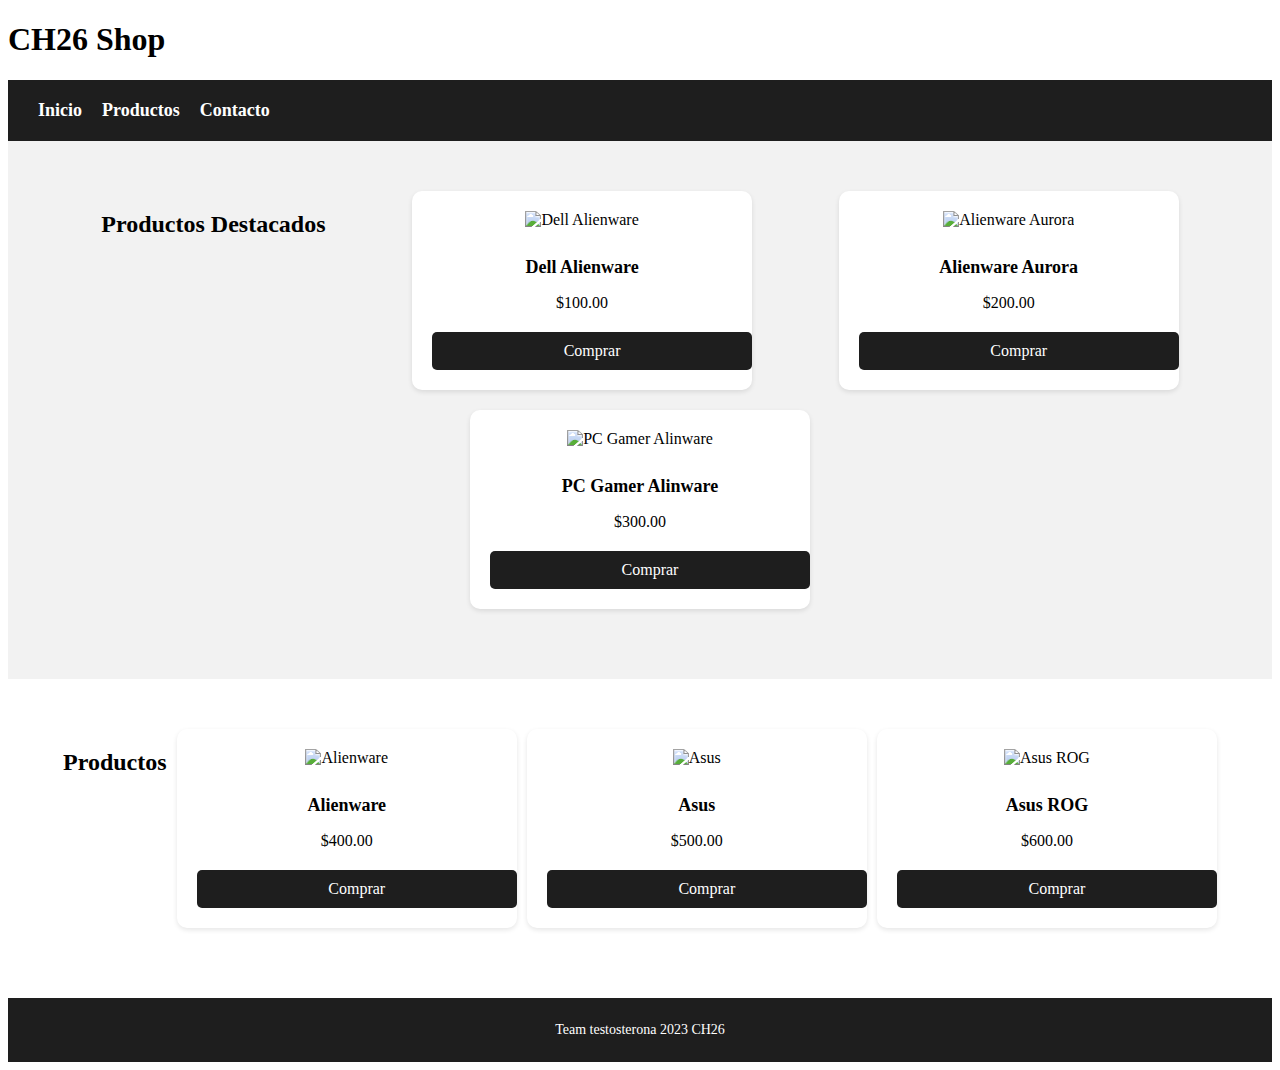
==== index.html @ aec02131 "feat: agregando icon link a documentos" ====
<!DOCTYPE html>
<html>
  <head>
    <title>CH26 Shop</title>
    <link rel="stylesheet" href="./assets/style/style.css">
    <link rel="stylesheet" href="./assets/style/navbar.css">
    <link rel="icon" href="./assets/img/compuico1.png">
  </head>
  <body>
    <header>
      <h1>CH26 Shop</h1>
      <nav>
        <ul>
          <li><a href="./index.html">Inicio</a></li>
          <li><a href="tienda.html">Productos</a></li>
          <li><a href="contacto.html">Contacto</a></li>
        </ul>
      </nav>
    </header>
    <main>
      <section class="featured">
        <h2>Productos Destacados</h2>
        <div class="product">
            <img src="https://cdn1.smartprix.com/rx-iKJLpvWvy-w1200-h1200/KJLpvWvy.jpg" alt="Dell Alienware">
            <h3>Dell Alienware</h3>
            <p>$100.00</p>
            <a href="#" class="button">Comprar</a>
        </div>
        <div class="product">
          <img src="https://encrypted-tbn0.gstatic.com/images?q=tbn:ANd9GcQ1uicPMgKaAc8YsTZVCMpNT_rVmjVfBOcnoA&usqp=CAU" alt="Alienware Aurora">
          <h3>Alienware Aurora</h3>
          <p>$200.00</p>
          <a href="#" class="button">Comprar</a>
        </div>
        <div class="product">
          <img src="https://www.intercompras.com/images/descriptions/101476_caratula4-960x623.jpg" alt="PC Gamer Alinware">
          <h3>PC Gamer Alinware</h3>
          <p>$300.00</p>
          <a href="#" class="button">Comprar</a>
        </div>
      </section>
      <section class="products">
        <h2>Productos</h2>
        <div class="product">
          <img src="https://images.pcel.com/1600/Computadoras-Laptops-DELL-AX17R2-Fi7165123060WW11s-123-430200-YfQZHsacjfadzPdk.jpg" alt="Alienware ">
          <h3>Alienware</h3>
          <p>$400.00</p>
          <a href="#" class="button">Comprar</a>
        </div>
        <div class="product">
          <img src="https://m.media-amazon.com/images/I/41KizRWLY7L.jpg" alt="Asus">
          <h3>Asus</h3>
          <p>$500.00</p>
          <a href="#" class="button">Comprar</a>
        </div>
        <div class="product">
          <img src="https://www.asus.com/media/Odin/Websites/global/ProductLine/20200824120814.jpg" alt="Asus ROG">
          <h3>Asus ROG</h3>
          <p>$600.00</p>
          <a href="#" class="button">Comprar</a>
        </div>
      </section>
    </main>
    <footer>
      <p>Team testosterona 2023 CH26</p>
    </footer>
  </body>
</html>
---- assets/style/style.css ----
/* Estilos para los productos destacados */
.featured {
background-color: #F2F2F2;
display: flex;
flex-wrap: wrap;
justify-content: space-around;
padding: 50px;
}

.featured h2 {
font-size: 24px;
margin-bottom: 20px;
}

.product {
background-color: #FFF;
border-radius: 10px;
box-shadow: 0px 2px 5px rgba(0, 0, 0, 0.1);
margin-bottom: 20px;
padding: 20px;
text-align: center;
width: 300px;
}

.product img {
height: 200px;
margin-bottom: 10px;
width: 100%;
}

.product h3 {
font-size: 18px;
margin-bottom: 10px;
}

.product p {
font-size: 16px;
margin-bottom: 20px;
}

.product .button {
background-color: #1E1E1E;
border: none;
border-radius: 5px;
color: #FFF;
cursor: pointer;
display: inline-block;
font-size: 16px;
padding: 10px;
text-align: center;
text-decoration: none;
width: 100%;
transition: background-color 0.3s ease;
}

.product .button:hover {
background-color: #000;
}

/* Estilos para los productos */
.products {
display: flex;
flex-wrap: wrap;
justify-content: space-around;
padding: 50px;
}

.products h2 {
font-size: 24px;
margin-bottom: 20px;
}

/* Estilos para el pie de página */
footer {
background-color: #1E1E1E;
color: #FFF;
padding: 10px;
text-align: center;
}

footer p {
font-size: 14px;
}

/* Estilos para dispositivos móviles */
@media (max-width: 768px) {
header {
flex-direction: column;
align-items: center;
}

nav {
margin-top: 20px;
}

.featured, .products {
padding: 20px;
}

.product {
margin-right: 10px;
margin-left: 10px;
}
}
---- assets/style/navbar.css ----
nav {
  background-color: #1E1E1E;
  display: flex;
  justify-content: space-between;
  align-items: center;
  padding: 20px;
}

nav ul {
  display: flex;
  list-style: none;
  margin: 0;
  padding: 0;
}

nav li {
  margin: 0 10px;
}

nav a {
  color: #FFF;
  text-decoration: none;
  transition: color 0.3s ease;
  font-size: 18px;
  font-weight: bold;
}

nav a:hover {
  color: #F2F2F2;
}

@media (max-width: 768px) {
  nav {
    flex-direction: column;
    align-items: flex-start;
  }
  
  nav ul {
    flex-direction: column;
    align-items: flex-start;
    margin-top: 20px;
  }
  
  nav li {
    margin: 10px 0;
  }
}
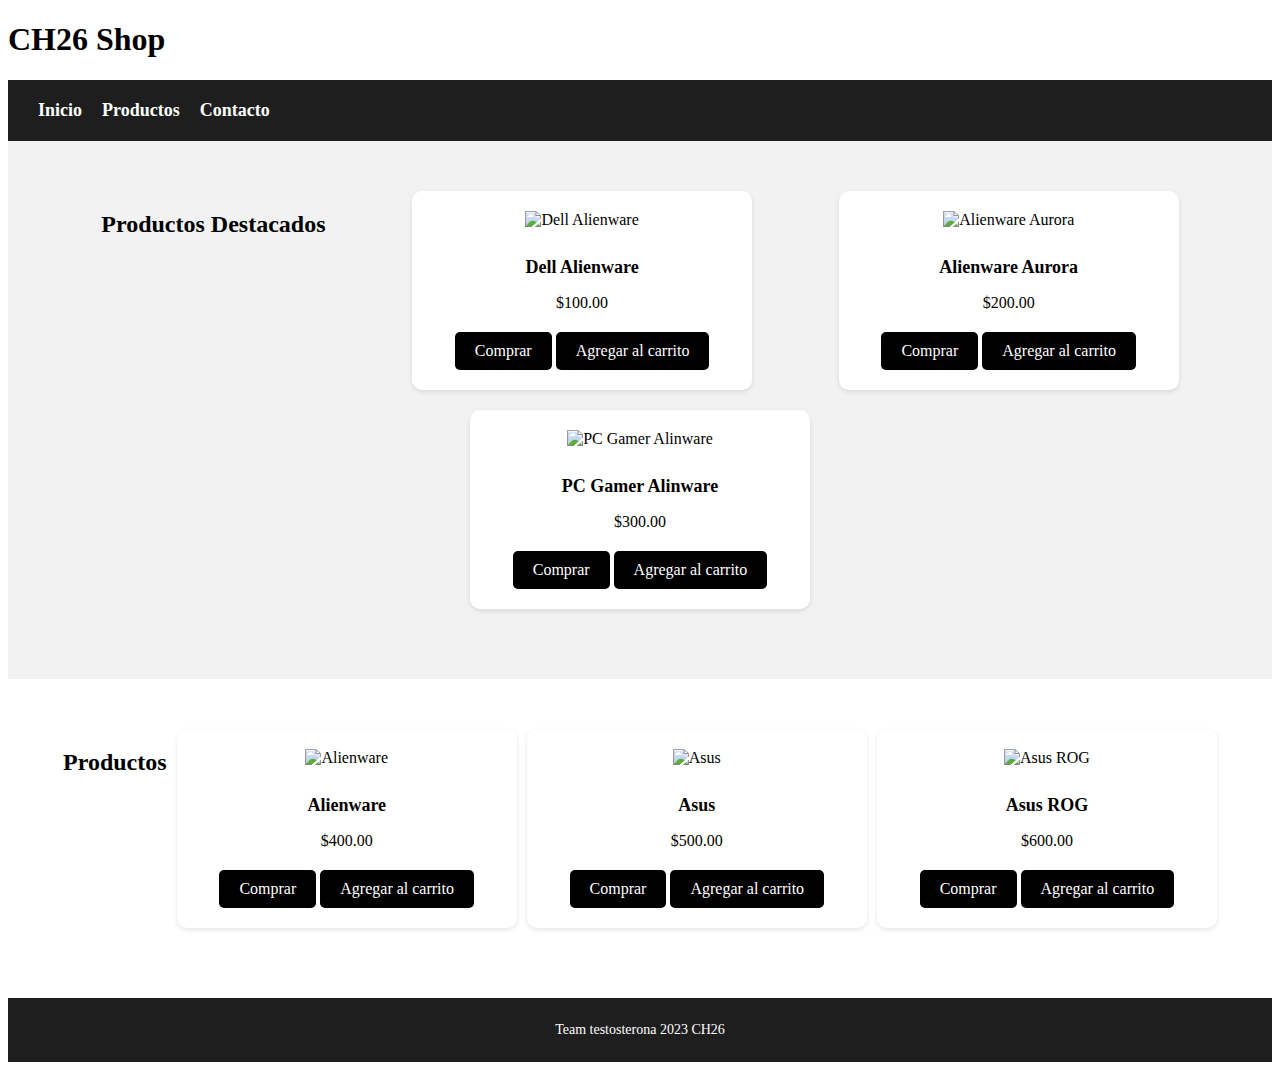
==== commit 8c1f46e7: "cambios botones" ====
--- a/index.html
+++ b/index.html
@@ -4,6 +4,7 @@
     <title>CH26 Shop</title>
     <link rel="stylesheet" href="./assets/style/style.css">
     <link rel="stylesheet" href="./assets/style/navbar.css">
+    <link rel="stylesheet" href="./assets/style/producto.css">
     <link rel="icon" href="./assets/img/compuico1.png">
   </head>
   <body>
@@ -24,19 +25,22 @@
             <img src="https://cdn1.smartprix.com/rx-iKJLpvWvy-w1200-h1200/KJLpvWvy.jpg" alt="Dell Alienware">
             <h3>Dell Alienware</h3>
             <p>$100.00</p>
-            <a href="#" class="button">Comprar</a>
+            <a href="#" class="product-button">Comprar</a>
+            <a href="#" class="product-button">Agregar al carrito</a>
         </div>
         <div class="product">
           <img src="https://encrypted-tbn0.gstatic.com/images?q=tbn:ANd9GcQ1uicPMgKaAc8YsTZVCMpNT_rVmjVfBOcnoA&usqp=CAU" alt="Alienware Aurora">
           <h3>Alienware Aurora</h3>
           <p>$200.00</p>
-          <a href="#" class="button">Comprar</a>
+          <a href="#" class="product-button">Comprar</a>
+          <a href="#" class="product-button">Agregar al carrito</a>
         </div>
         <div class="product">
           <img src="https://www.intercompras.com/images/descriptions/101476_caratula4-960x623.jpg" alt="PC Gamer Alinware">
           <h3>PC Gamer Alinware</h3>
           <p>$300.00</p>
-          <a href="#" class="button">Comprar</a>
+          <a href="#" class="product-button">Comprar</a>
+          <a href="#" class="product-button">Agregar al carrito</a>
         </div>
       </section>
       <section class="products">
@@ -45,19 +49,22 @@
           <img src="https://images.pcel.com/1600/Computadoras-Laptops-DELL-AX17R2-Fi7165123060WW11s-123-430200-YfQZHsacjfadzPdk.jpg" alt="Alienware ">
           <h3>Alienware</h3>
           <p>$400.00</p>
-          <a href="#" class="button">Comprar</a>
+          <a href="#" class="product-button">Comprar</a>
+          <a href="#" class="product-button">Agregar al carrito</a>
         </div>
         <div class="product">
           <img src="https://m.media-amazon.com/images/I/41KizRWLY7L.jpg" alt="Asus">
           <h3>Asus</h3>
           <p>$500.00</p>
-          <a href="#" class="button">Comprar</a>
+          <a href="#" class="product-button">Comprar</a>
+          <a href="#" class="product-button">Agregar al carrito</a>
         </div>
         <div class="product">
           <img src="https://www.asus.com/media/Odin/Websites/global/ProductLine/20200824120814.jpg" alt="Asus ROG">
           <h3>Asus ROG</h3>
           <p>$600.00</p>
-          <a href="#" class="button">Comprar</a>
+          <a href="#" class="product-button">Comprar</a>
+          <a href="#" class="product-button">Agregar al carrito</a>
         </div>
       </section>
     </main>
--- a/assets/style/style.css
+++ b/assets/style/style.css
@@ -101,4 +101,14 @@
 margin-right: 10px;
 margin-left: 10px;
 }
-}+}
+
+.container {
+    width: 100%;
+    margin: 0 auto;
+    height: auto;
+}
+ img:hover {
+	-webkit-filter: blur(0);
+	filter: blur(0);
+ }
--- a/assets/style/producto.css
+++ b/assets/style/producto.css
@@ -0,0 +1,54 @@
+.product-container {
+    display: flex;
+    flex-direction: row;
+    justify-content: space-between;
+    align-items: center;
+    border: 1px solid #ccc;
+    border-radius: 5px;
+    padding: 10px;
+    margin-bottom: 20px;
+  }
+  
+  .product-image {
+    flex: 1;
+    margin-right: 20px;
+  }
+  
+  .product-image img {
+    max-width: 100%;
+    height: auto;
+  }
+  
+  .product-info {
+    flex: 2;
+  }
+  
+  .product-title {
+    font-size: 1.2rem;
+    margin-bottom: 10px;
+  }
+  
+  .product-price {
+    font-size: 1.5rem;
+    font-weight: bold;
+    margin-bottom: 10px;
+  }
+  
+  .product-description {
+    margin-bottom: 10px;
+  }
+  
+  .product-button {
+    display: inline-block;
+    padding: 10px 20px;
+    background-color:black;
+    color: #fff;
+    border-radius: 5px;
+    text-decoration: none;
+    transition: background-color 0.3s ease;
+  }
+  
+  .product-button:hover {
+    background-color: #0056b3;
+  }
+  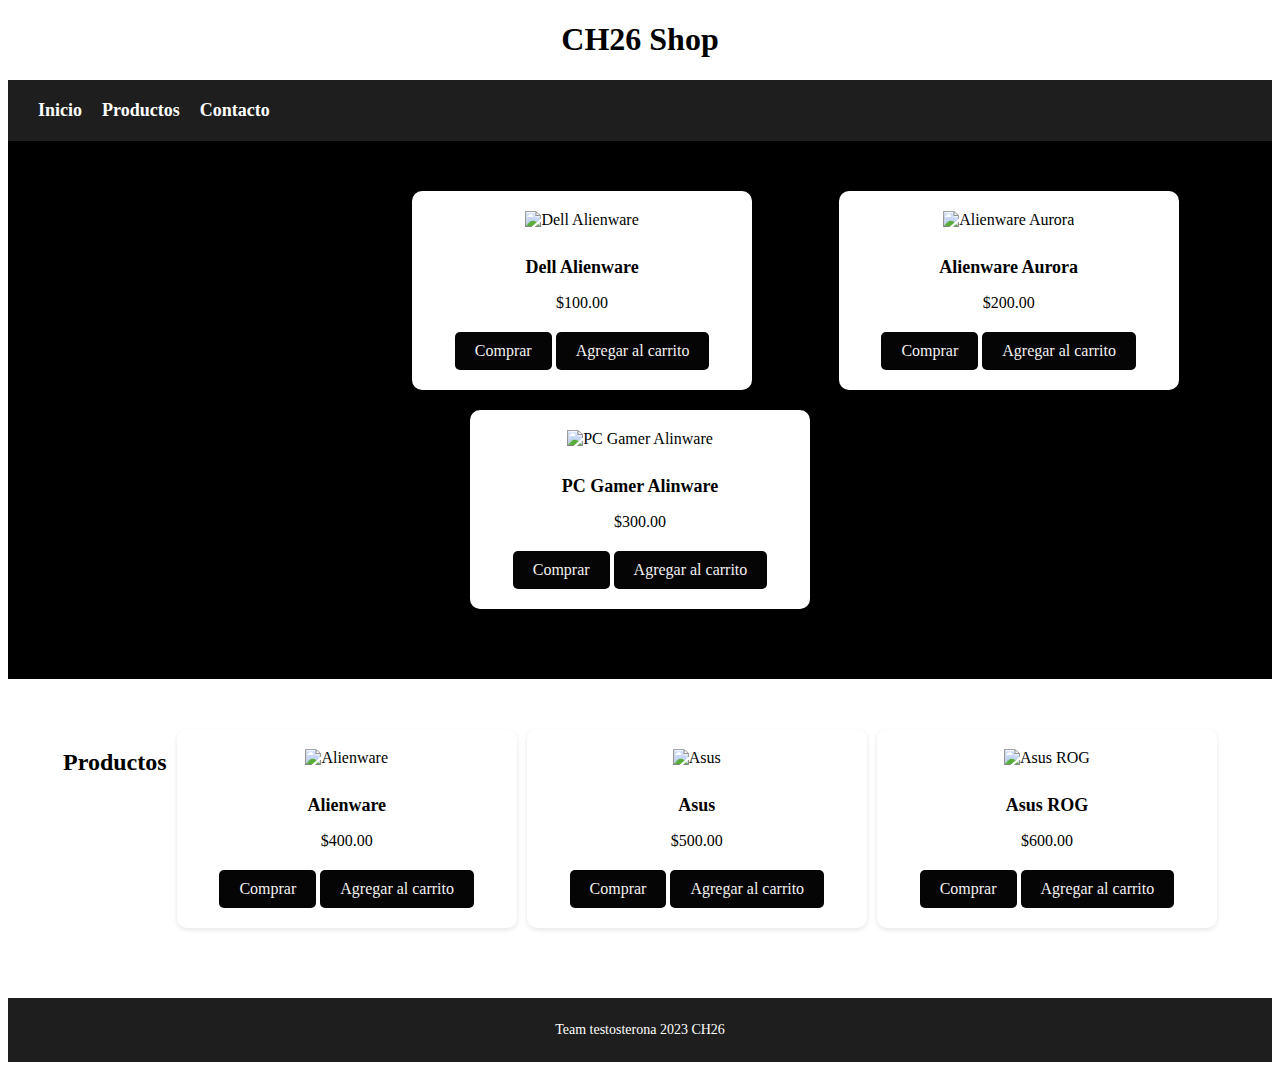
==== commit bf64376e: "modificacion de botones y colores" ====
--- a/index.html
+++ b/index.html
@@ -29,7 +29,7 @@
             <a href="#" class="product-button">Agregar al carrito</a>
         </div>
         <div class="product">
-          <img src="https://encrypted-tbn0.gstatic.com/images?q=tbn:ANd9GcQ1uicPMgKaAc8YsTZVCMpNT_rVmjVfBOcnoA&usqp=CAU" alt="Alienware Aurora">
+          <img src="https://m.media-amazon.com/images/I/71Jp27bTQoL._AC_SL1500_.jpg" alt="Alienware Aurora">
           <h3>Alienware Aurora</h3>
           <p>$200.00</p>
           <a href="#" class="product-button">Comprar</a>
--- a/assets/style/style.css
+++ b/assets/style/style.css
@@ -1,12 +1,14 @@
 /* Estilos para los productos destacados */
 .featured {
-background-color: #F2F2F2;
+background-color:black;
 display: flex;
 flex-wrap: wrap;
 justify-content: space-around;
 padding: 50px;
 }
-
+h1{
+    text-align: center;
+}
 .featured h2 {
 font-size: 24px;
 margin-bottom: 20px;
@@ -109,6 +111,6 @@
     height: auto;
 }
  img:hover {
-	-webkit-filter: blur(0);
-	filter: blur(0);
+	-webkit-transform: scale(1.3);
+	transform: scale(1.3);
  }
--- a/assets/style/producto.css
+++ b/assets/style/producto.css
@@ -1,3 +1,4 @@
+
 .product-container {
     display: flex;
     flex-direction: row;
@@ -41,8 +42,8 @@
   .product-button {
     display: inline-block;
     padding: 10px 20px;
-    background-color:black;
-    color: #fff;
+    background-color: #050505;
+    color: #f3f1f1;
     border-radius: 5px;
     text-decoration: none;
     transition: background-color 0.3s ease;
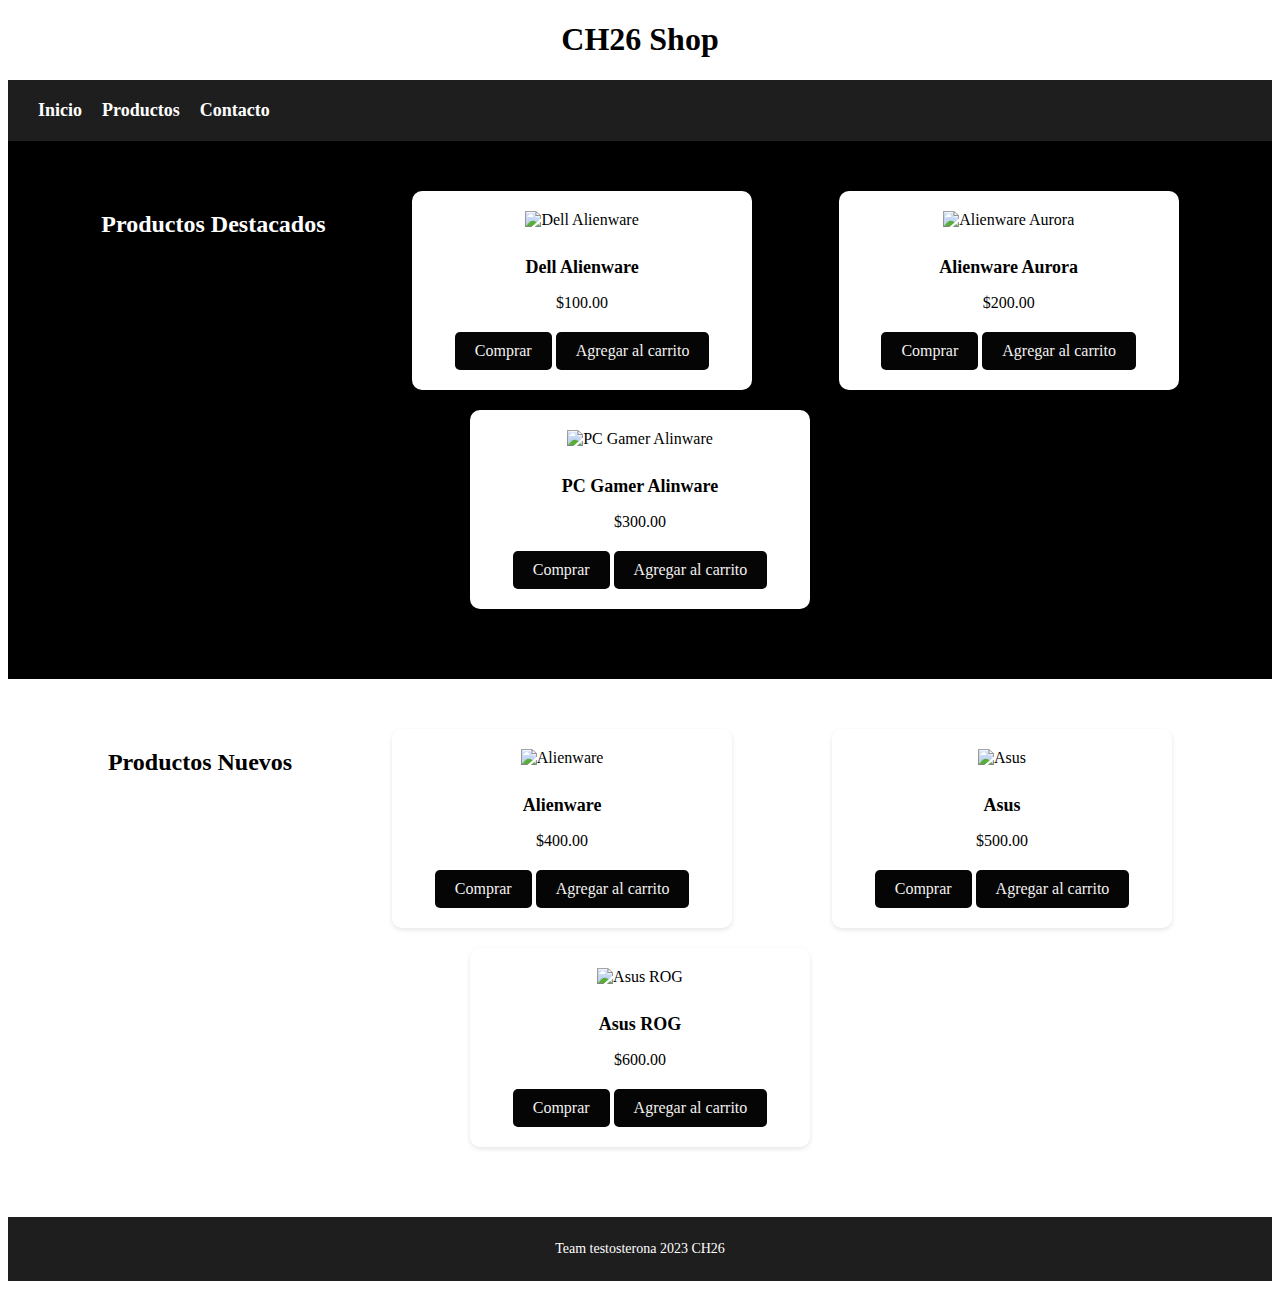
==== commit 16b42fb2: "fix: arreglando errores" ====
--- a/index.html
+++ b/index.html
@@ -20,7 +20,7 @@
     </header>
     <main>
       <section class="featured">
-        <h2>Productos Destacados</h2>
+        <h2 id="destacados">Productos Destacados</h2>
         <div class="product">
             <img src="https://cdn1.smartprix.com/rx-iKJLpvWvy-w1200-h1200/KJLpvWvy.jpg" alt="Dell Alienware">
             <h3>Dell Alienware</h3>
@@ -44,7 +44,7 @@
         </div>
       </section>
       <section class="products">
-        <h2>Productos</h2>
+        <h2>Productos Nuevos</h2>
         <div class="product">
           <img src="https://images.pcel.com/1600/Computadoras-Laptops-DELL-AX17R2-Fi7165123060WW11s-123-430200-YfQZHsacjfadzPdk.jpg" alt="Alienware ">
           <h3>Alienware</h3>
--- a/assets/style/style.css
+++ b/assets/style/style.css
@@ -12,6 +12,10 @@
 .featured h2 {
 font-size: 24px;
 margin-bottom: 20px;
+}
+
+#destacados {
+    color: #FFF;
 }
 
 .product {
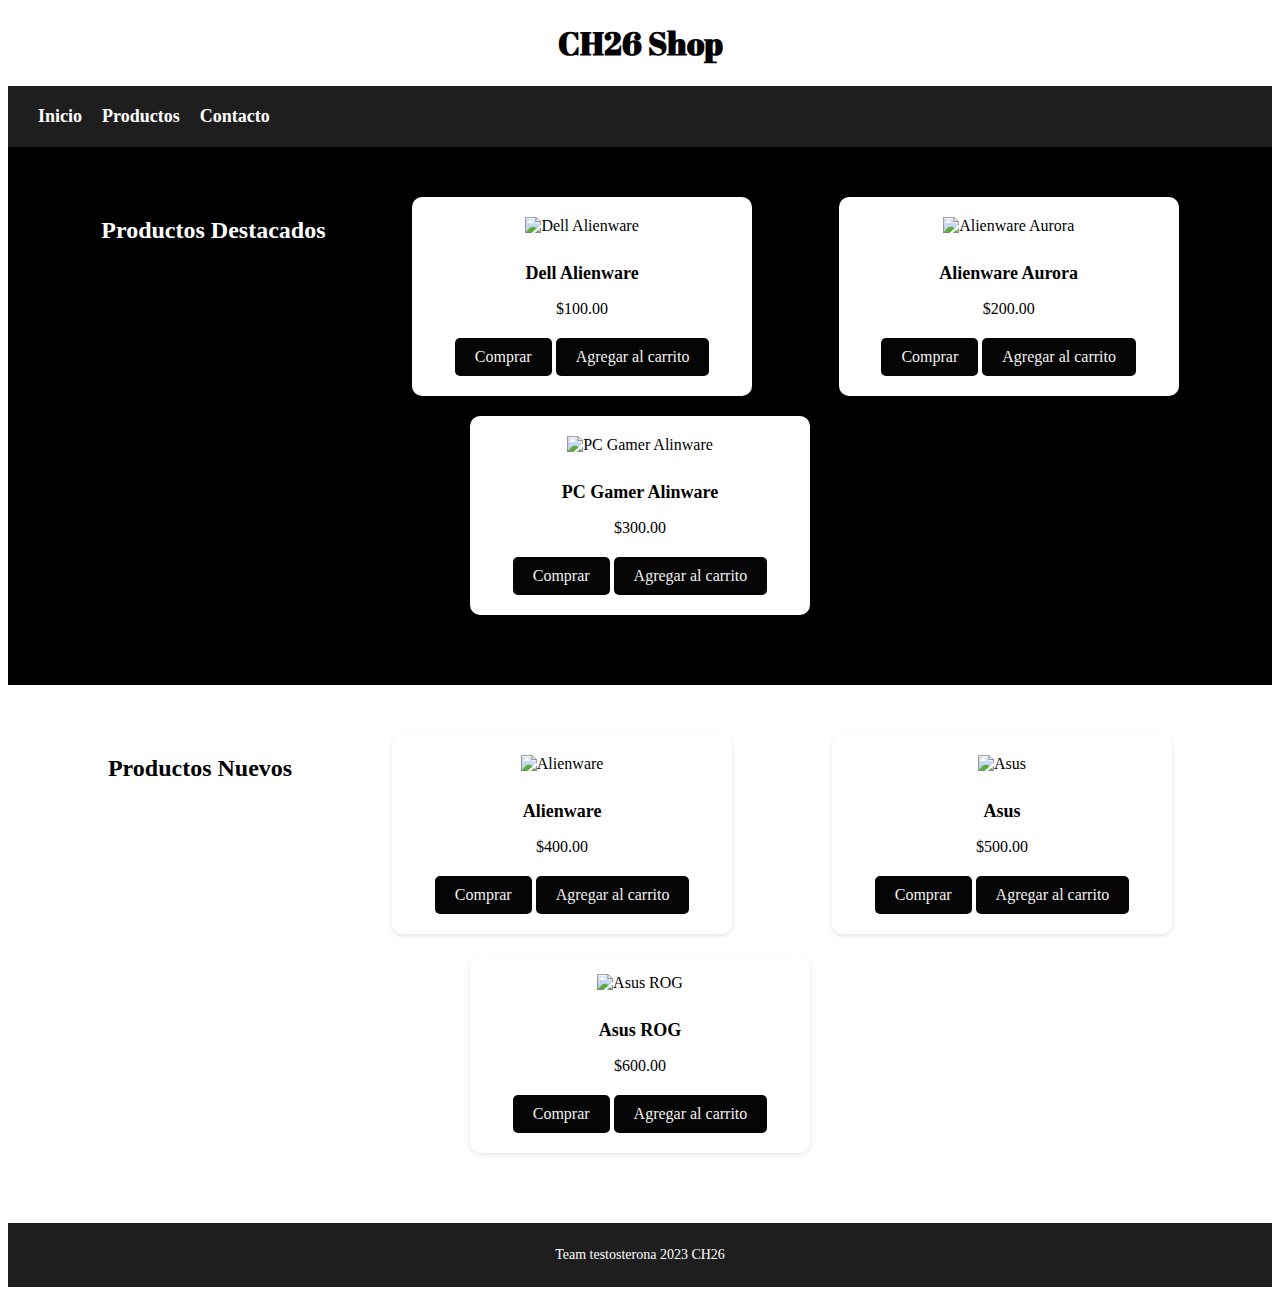
==== commit b631c7f6: "fix: arreglos" ====
--- a/index.html
+++ b/index.html
@@ -5,6 +5,9 @@
     <link rel="stylesheet" href="./assets/style/style.css">
     <link rel="stylesheet" href="./assets/style/navbar.css">
     <link rel="stylesheet" href="./assets/style/producto.css">
+    <link rel="preconnect" href="https://fonts.googleapis.com">
+    <link rel="preconnect" href="https://fonts.gstatic.com" crossorigin>
+    <link href="https://fonts.googleapis.com/css2?family=Abril+Fatface&display=swap" rel="stylesheet">
     <link rel="icon" href="./assets/img/compuico1.png">
   </head>
   <body>
--- a/assets/style/style.css
+++ b/assets/style/style.css
@@ -8,6 +8,7 @@
 }
 h1{
     text-align: center;
+    font-family: 'Abril Fatface', cursive;
 }
 .featured h2 {
 font-size: 24px;
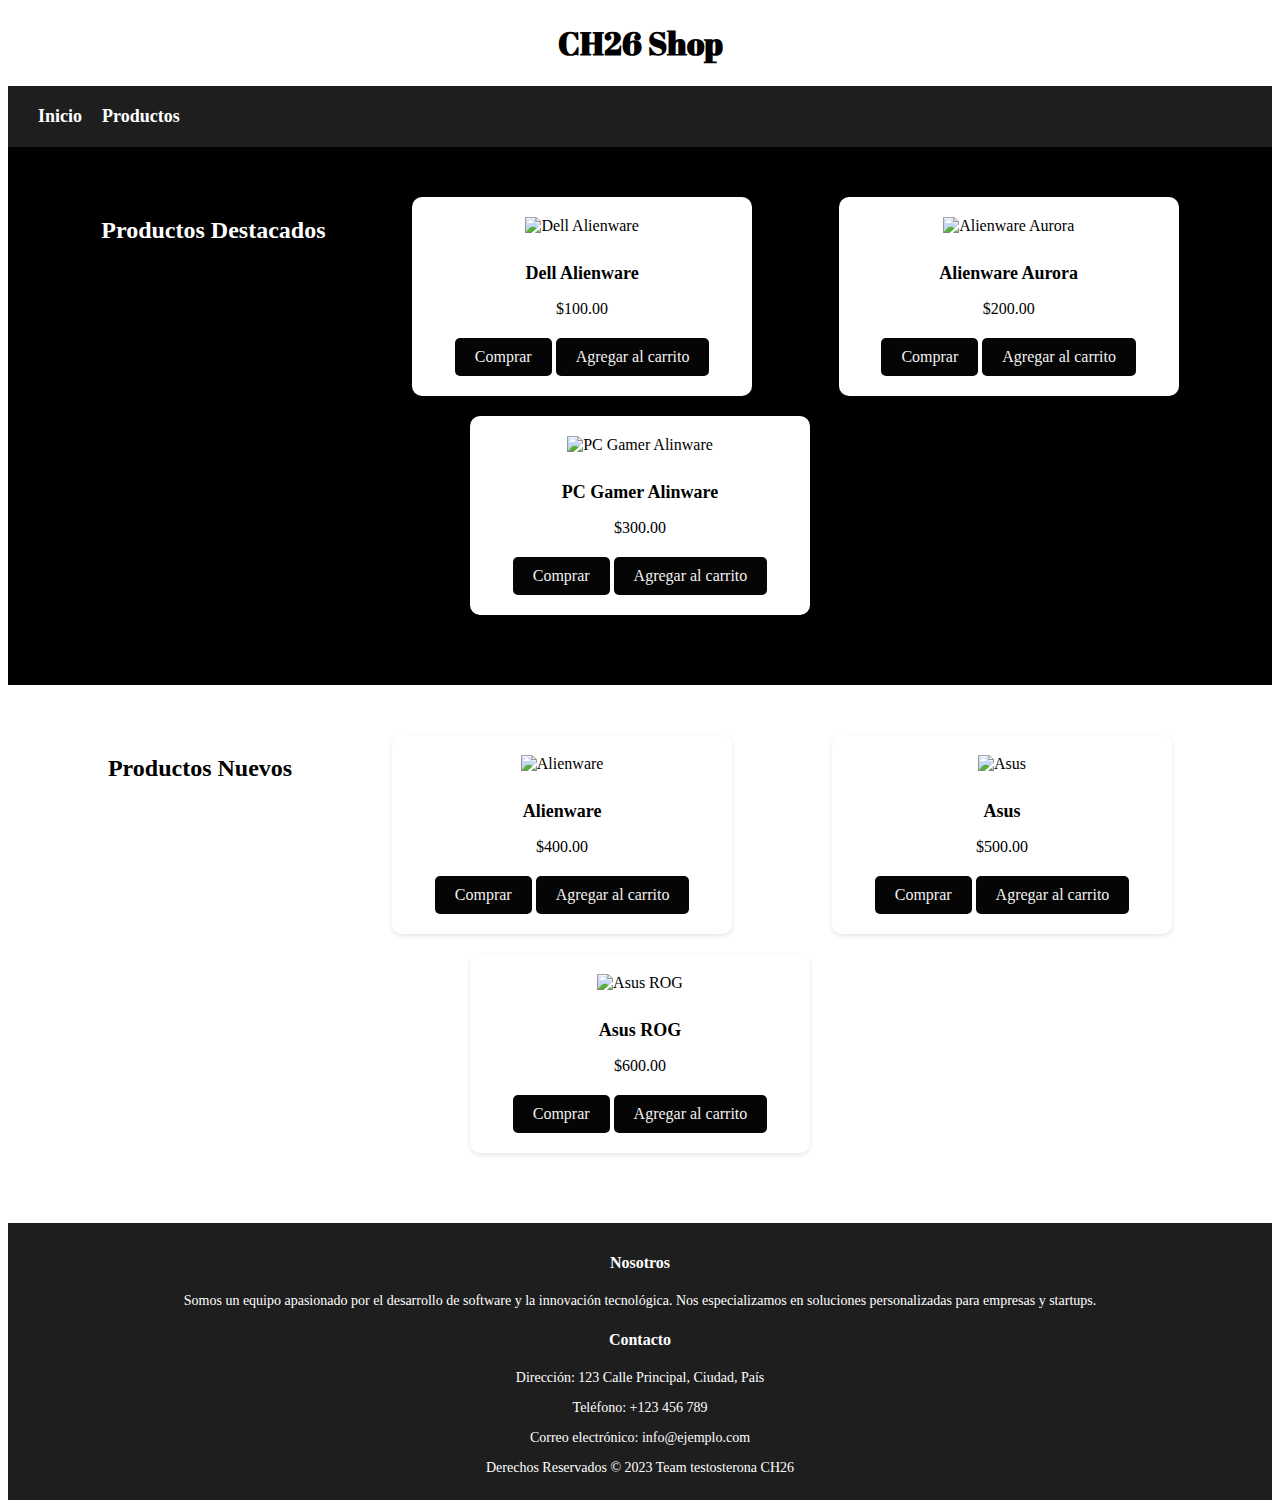
==== commit 65e43a11: "fix: ultimos arreglos" ====
--- a/index.html
+++ b/index.html
@@ -17,7 +17,6 @@
         <ul>
           <li><a href="./index.html">Inicio</a></li>
           <li><a href="tienda.html">Productos</a></li>
-          <li><a href="contacto.html">Contacto</a></li>
         </ul>
       </nav>
     </header>
@@ -72,7 +71,33 @@
       </section>
     </main>
     <footer>
-      <p>Team testosterona 2023 CH26</p>
+      <div class="footer-top">
+        <div class="container">
+          <div class="row">
+            <div class="col-md-4">
+              <h4>Nosotros</h4>
+              <p>Somos un equipo apasionado por el desarrollo de software y la innovación tecnológica. Nos especializamos en soluciones personalizadas para empresas y startups.</p>
+            </div>
+            <div class="col-md-4">
+              <h4>Contacto</h4>
+                <p>Dirección: 123 Calle Principal, Ciudad, País</p>
+                <p>Teléfono: +123 456 789</p>
+                <p>Correo electrónico: info@ejemplo.com</p>
+            </div>
+            <div class="col-md-4">
+            </div>
+          </div>
+        </div>
+      </div>
+      <div class="footer-bottom">
+        <div class="container">
+          <div class="row">
+            <div class="col-md-12">
+              <p>Derechos Reservados &copy; 2023 Team testosterona CH26</p>
+            </div>
+          </div>
+        </div>
+      </div>
     </footer>
   </body>
 </html>
--- a/assets/style/style.css
+++ b/assets/style/style.css
@@ -6,10 +6,12 @@
 justify-content: space-around;
 padding: 50px;
 }
+
 h1{
     text-align: center;
     font-family: 'Abril Fatface', cursive;
 }
+
 .featured h2 {
 font-size: 24px;
 margin-bottom: 20px;
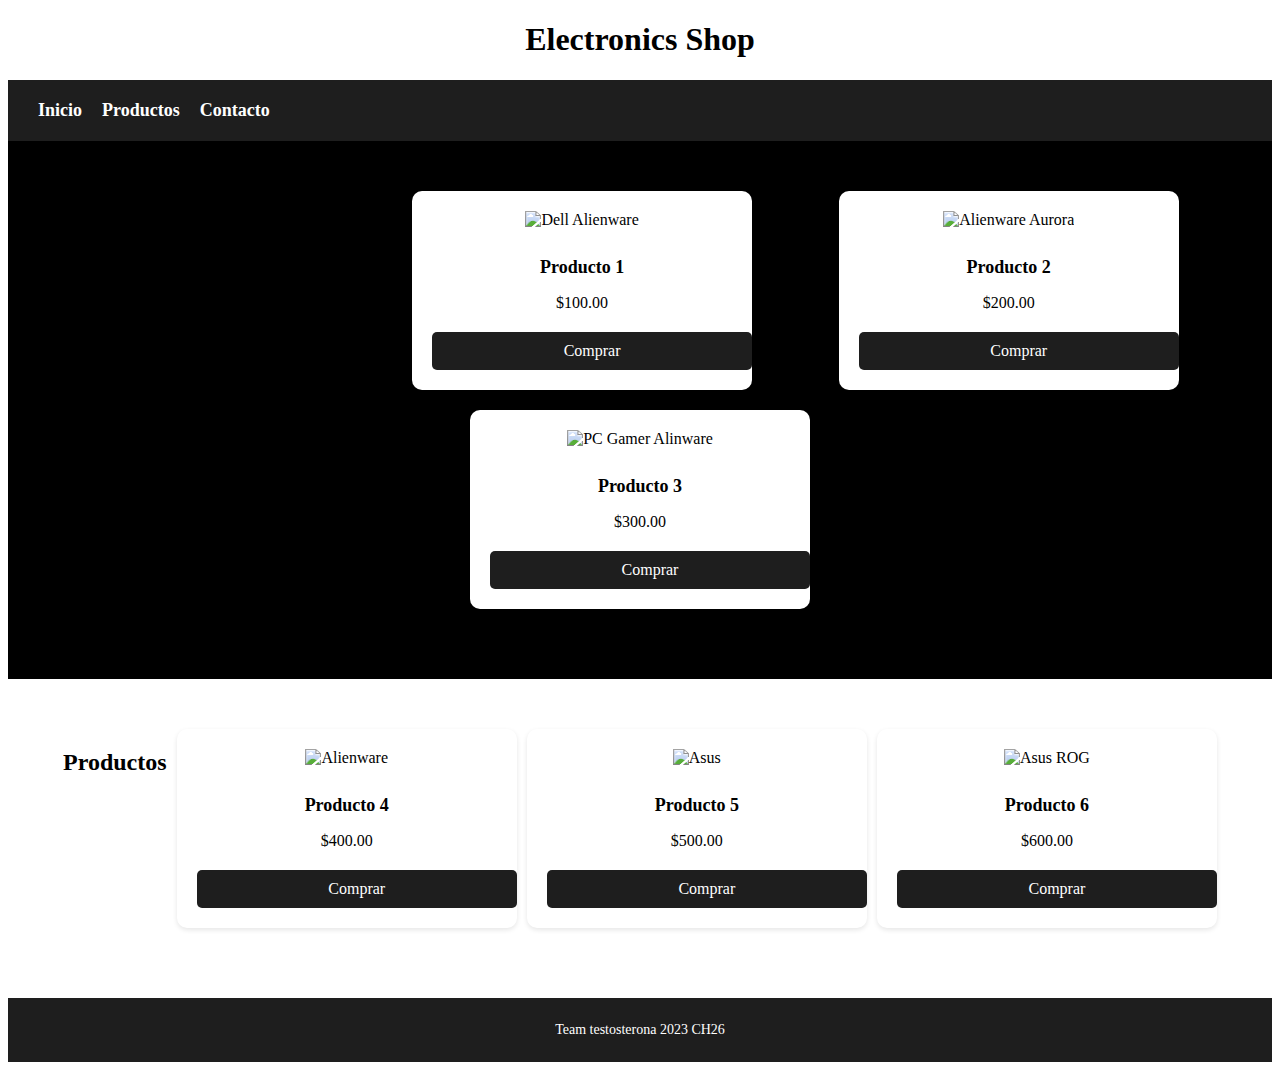
==== commit 13c95337: "." ====
--- a/index.html
+++ b/index.html
@@ -1,103 +1,68 @@
 <!DOCTYPE html>
 <html>
   <head>
-    <title>CH26 Shop</title>
+    <title>Electronics Shop</title>
     <link rel="stylesheet" href="./assets/style/style.css">
     <link rel="stylesheet" href="./assets/style/navbar.css">
-    <link rel="stylesheet" href="./assets/style/producto.css">
-    <link rel="preconnect" href="https://fonts.googleapis.com">
-    <link rel="preconnect" href="https://fonts.gstatic.com" crossorigin>
-    <link href="https://fonts.googleapis.com/css2?family=Abril+Fatface&display=swap" rel="stylesheet">
-    <link rel="icon" href="./assets/img/compuico1.png">
   </head>
   <body>
     <header>
-      <h1>CH26 Shop</h1>
+      <h1>Electronics Shop</h1>
       <nav>
         <ul>
           <li><a href="./index.html">Inicio</a></li>
           <li><a href="tienda.html">Productos</a></li>
+          <li><a href="conatcto.html">Contacto</a></li>
         </ul>
       </nav>
     </header>
     <main>
       <section class="featured">
-        <h2 id="destacados">Productos Destacados</h2>
+        <h2>Productos Destacados</h2>
         <div class="product">
-            <img src="https://cdn1.smartprix.com/rx-iKJLpvWvy-w1200-h1200/KJLpvWvy.jpg" alt="Dell Alienware">
-            <h3>Dell Alienware</h3>
-            <p>$100.00</p>
-            <a href="#" class="product-button">Comprar</a>
-            <a href="#" class="product-button">Agregar al carrito</a>
+          <img src="https://cdn1.smartprix.com/rx-iKJLpvWvy-w1200-h1200/KJLpvWvy.jpg" alt="Dell Alienware">
+          <h3>Producto 1</h3>
+          <p>$100.00</p>
+          <a href="#" class="button">Comprar</a>
         </div>
         <div class="product">
-          <img src="https://m.media-amazon.com/images/I/71Jp27bTQoL._AC_SL1500_.jpg" alt="Alienware Aurora">
-          <h3>Alienware Aurora</h3>
+          <img src="https://encrypted-tbn0.gstatic.com/images?q=tbn:ANd9GcQ1uicPMgKaAc8YsTZVCMpNT_rVmjVfBOcnoA&usqp=CAU" alt="Alienware Aurora">
+          <h3>Producto 2</h3>
           <p>$200.00</p>
-          <a href="#" class="product-button">Comprar</a>
-          <a href="#" class="product-button">Agregar al carrito</a>
+          <a href="#" class="button">Comprar</a>
         </div>
         <div class="product">
           <img src="https://www.intercompras.com/images/descriptions/101476_caratula4-960x623.jpg" alt="PC Gamer Alinware">
-          <h3>PC Gamer Alinware</h3>
+          <h3>Producto 3</h3>
           <p>$300.00</p>
-          <a href="#" class="product-button">Comprar</a>
-          <a href="#" class="product-button">Agregar al carrito</a>
+          <a href="#" class="button">Comprar</a>
         </div>
       </section>
       <section class="products">
-        <h2>Productos Nuevos</h2>
+        <h2>Productos</h2>
         <div class="product">
           <img src="https://images.pcel.com/1600/Computadoras-Laptops-DELL-AX17R2-Fi7165123060WW11s-123-430200-YfQZHsacjfadzPdk.jpg" alt="Alienware ">
-          <h3>Alienware</h3>
+          <h3>Producto 4</h3>
           <p>$400.00</p>
-          <a href="#" class="product-button">Comprar</a>
-          <a href="#" class="product-button">Agregar al carrito</a>
+          <a href="#" class="button">Comprar</a>
         </div>
         <div class="product">
           <img src="https://m.media-amazon.com/images/I/41KizRWLY7L.jpg" alt="Asus">
-          <h3>Asus</h3>
+          <h3>Producto 5</h3>
           <p>$500.00</p>
-          <a href="#" class="product-button">Comprar</a>
-          <a href="#" class="product-button">Agregar al carrito</a>
+          <a href="#" class="button">Comprar</a>
         </div>
         <div class="product">
           <img src="https://www.asus.com/media/Odin/Websites/global/ProductLine/20200824120814.jpg" alt="Asus ROG">
-          <h3>Asus ROG</h3>
+          <h3>Producto 6</h3>
           <p>$600.00</p>
-          <a href="#" class="product-button">Comprar</a>
-          <a href="#" class="product-button">Agregar al carrito</a>
+          <a href="#" class="button">Comprar</a>
         </div>
       </section>
     </main>
     <footer>
-      <div class="footer-top">
-        <div class="container">
-          <div class="row">
-            <div class="col-md-4">
-              <h4>Nosotros</h4>
-              <p>Somos un equipo apasionado por el desarrollo de software y la innovación tecnológica. Nos especializamos en soluciones personalizadas para empresas y startups.</p>
-            </div>
-            <div class="col-md-4">
-              <h4>Contacto</h4>
-                <p>Dirección: 123 Calle Principal, Ciudad, País</p>
-                <p>Teléfono: +123 456 789</p>
-                <p>Correo electrónico: info@ejemplo.com</p>
-            </div>
-            <div class="col-md-4">
-            </div>
-          </div>
-        </div>
-      </div>
-      <div class="footer-bottom">
-        <div class="container">
-          <div class="row">
-            <div class="col-md-12">
-              <p>Derechos Reservados &copy; 2023 Team testosterona CH26</p>
-            </div>
-          </div>
-        </div>
-      </div>
+      <p>Team testosterona 2023 CH26</p>
     </footer>
   </body>
 </html>
+
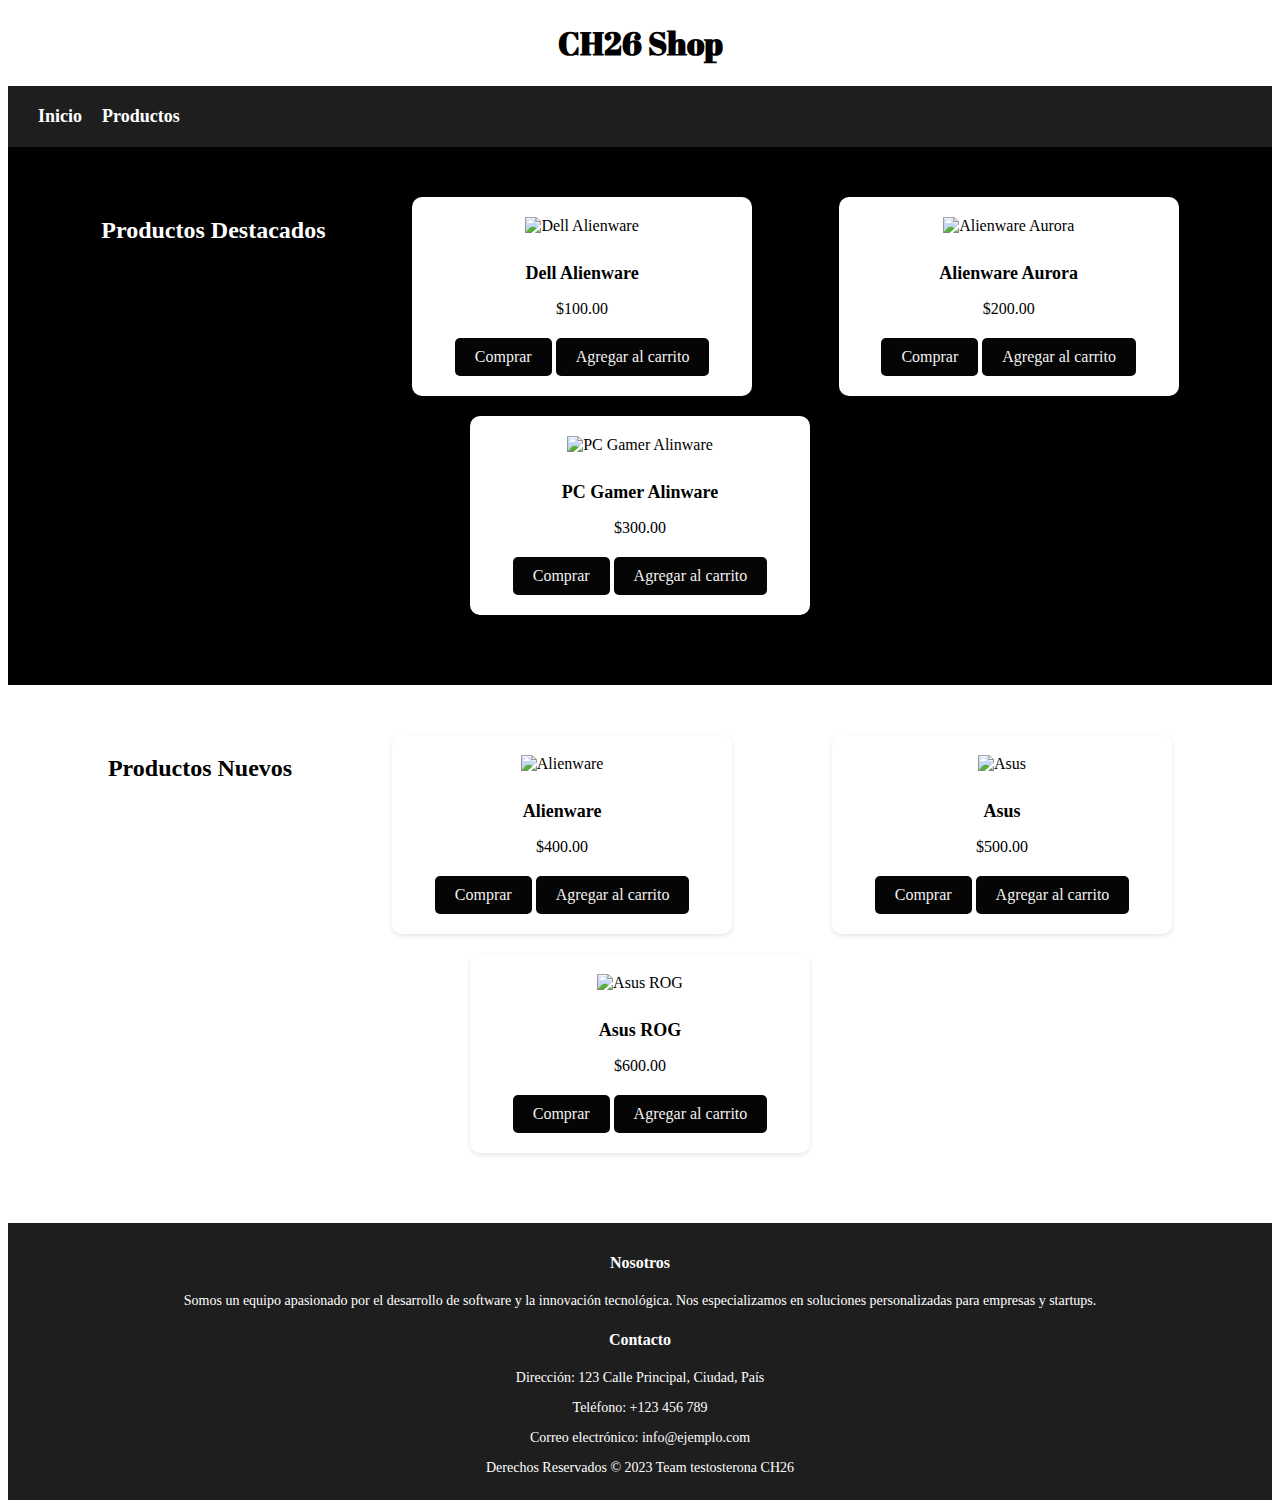
==== commit 23243a3a: "Merge branch 'dev' of github.com:acp4/Paginaweb into dev" ====
--- a/index.html
+++ b/index.html
@@ -1,67 +1,103 @@
 <!DOCTYPE html>
 <html>
   <head>
-    <title>Electronics Shop</title>
+    <title>CH26 Shop</title>
     <link rel="stylesheet" href="./assets/style/style.css">
     <link rel="stylesheet" href="./assets/style/navbar.css">
+    <link rel="stylesheet" href="./assets/style/producto.css">
+    <link rel="preconnect" href="https://fonts.googleapis.com">
+    <link rel="preconnect" href="https://fonts.gstatic.com" crossorigin>
+    <link href="https://fonts.googleapis.com/css2?family=Abril+Fatface&display=swap" rel="stylesheet">
+    <link rel="icon" href="./assets/img/compuico1.png">
   </head>
   <body>
     <header>
-      <h1>Electronics Shop</h1>
+      <h1>CH26 Shop</h1>
       <nav>
         <ul>
           <li><a href="./index.html">Inicio</a></li>
           <li><a href="tienda.html">Productos</a></li>
-          <li><a href="conatcto.html">Contacto</a></li>
         </ul>
       </nav>
     </header>
     <main>
       <section class="featured">
-        <h2>Productos Destacados</h2>
+        <h2 id="destacados">Productos Destacados</h2>
         <div class="product">
-          <img src="https://cdn1.smartprix.com/rx-iKJLpvWvy-w1200-h1200/KJLpvWvy.jpg" alt="Dell Alienware">
-          <h3>Producto 1</h3>
-          <p>$100.00</p>
-          <a href="#" class="button">Comprar</a>
+            <img src="https://cdn1.smartprix.com/rx-iKJLpvWvy-w1200-h1200/KJLpvWvy.jpg" alt="Dell Alienware">
+            <h3>Dell Alienware</h3>
+            <p>$100.00</p>
+            <a href="#" class="product-button">Comprar</a>
+            <a href="#" class="product-button">Agregar al carrito</a>
         </div>
         <div class="product">
-          <img src="https://encrypted-tbn0.gstatic.com/images?q=tbn:ANd9GcQ1uicPMgKaAc8YsTZVCMpNT_rVmjVfBOcnoA&usqp=CAU" alt="Alienware Aurora">
-          <h3>Producto 2</h3>
+          <img src="https://m.media-amazon.com/images/I/71Jp27bTQoL._AC_SL1500_.jpg" alt="Alienware Aurora">
+          <h3>Alienware Aurora</h3>
           <p>$200.00</p>
-          <a href="#" class="button">Comprar</a>
+          <a href="#" class="product-button">Comprar</a>
+          <a href="#" class="product-button">Agregar al carrito</a>
         </div>
         <div class="product">
           <img src="https://www.intercompras.com/images/descriptions/101476_caratula4-960x623.jpg" alt="PC Gamer Alinware">
-          <h3>Producto 3</h3>
+          <h3>PC Gamer Alinware</h3>
           <p>$300.00</p>
-          <a href="#" class="button">Comprar</a>
+          <a href="#" class="product-button">Comprar</a>
+          <a href="#" class="product-button">Agregar al carrito</a>
         </div>
       </section>
       <section class="products">
-        <h2>Productos</h2>
+        <h2>Productos Nuevos</h2>
         <div class="product">
           <img src="https://images.pcel.com/1600/Computadoras-Laptops-DELL-AX17R2-Fi7165123060WW11s-123-430200-YfQZHsacjfadzPdk.jpg" alt="Alienware ">
-          <h3>Producto 4</h3>
+          <h3>Alienware</h3>
           <p>$400.00</p>
-          <a href="#" class="button">Comprar</a>
+          <a href="#" class="product-button">Comprar</a>
+          <a href="#" class="product-button">Agregar al carrito</a>
         </div>
         <div class="product">
           <img src="https://m.media-amazon.com/images/I/41KizRWLY7L.jpg" alt="Asus">
-          <h3>Producto 5</h3>
+          <h3>Asus</h3>
           <p>$500.00</p>
-          <a href="#" class="button">Comprar</a>
+          <a href="#" class="product-button">Comprar</a>
+          <a href="#" class="product-button">Agregar al carrito</a>
         </div>
         <div class="product">
           <img src="https://www.asus.com/media/Odin/Websites/global/ProductLine/20200824120814.jpg" alt="Asus ROG">
-          <h3>Producto 6</h3>
+          <h3>Asus ROG</h3>
           <p>$600.00</p>
-          <a href="#" class="button">Comprar</a>
+          <a href="#" class="product-button">Comprar</a>
+          <a href="#" class="product-button">Agregar al carrito</a>
         </div>
       </section>
     </main>
     <footer>
-      <p>Team testosterona 2023 CH26</p>
+      <div class="footer-top">
+        <div class="container">
+          <div class="row">
+            <div class="col-md-4">
+              <h4>Nosotros</h4>
+              <p>Somos un equipo apasionado por el desarrollo de software y la innovación tecnológica. Nos especializamos en soluciones personalizadas para empresas y startups.</p>
+            </div>
+            <div class="col-md-4">
+              <h4>Contacto</h4>
+                <p>Dirección: 123 Calle Principal, Ciudad, País</p>
+                <p>Teléfono: +123 456 789</p>
+                <p>Correo electrónico: info@ejemplo.com</p>
+            </div>
+            <div class="col-md-4">
+            </div>
+          </div>
+        </div>
+      </div>
+      <div class="footer-bottom">
+        <div class="container">
+          <div class="row">
+            <div class="col-md-12">
+              <p>Derechos Reservados &copy; 2023 Team testosterona CH26</p>
+            </div>
+          </div>
+        </div>
+      </div>
     </footer>
   </body>
 </html>
--- a/assets/style/producto.css
+++ b/assets/style/producto.css
@@ -0,0 +1,55 @@
+
+.product-container {
+    display: flex;
+    flex-direction: row;
+    justify-content: space-between;
+    align-items: center;
+    border: 1px solid #ccc;
+    border-radius: 5px;
+    padding: 10px;
+    margin-bottom: 20px;
+  }
+  
+  .product-image {
+    flex: 1;
+    margin-right: 20px;
+  }
+  
+  .product-image img {
+    max-width: 100%;
+    height: auto;
+  }
+  
+  .product-info {
+    flex: 2;
+  }
+  
+  .product-title {
+    font-size: 1.2rem;
+    margin-bottom: 10px;
+  }
+  
+  .product-price {
+    font-size: 1.5rem;
+    font-weight: bold;
+    margin-bottom: 10px;
+  }
+  
+  .product-description {
+    margin-bottom: 10px;
+  }
+  
+  .product-button {
+    display: inline-block;
+    padding: 10px 20px;
+    background-color: #050505;
+    color: #f3f1f1;
+    border-radius: 5px;
+    text-decoration: none;
+    transition: background-color 0.3s ease;
+  }
+  
+  .product-button:hover {
+    background-color: #0056b3;
+  }
+  